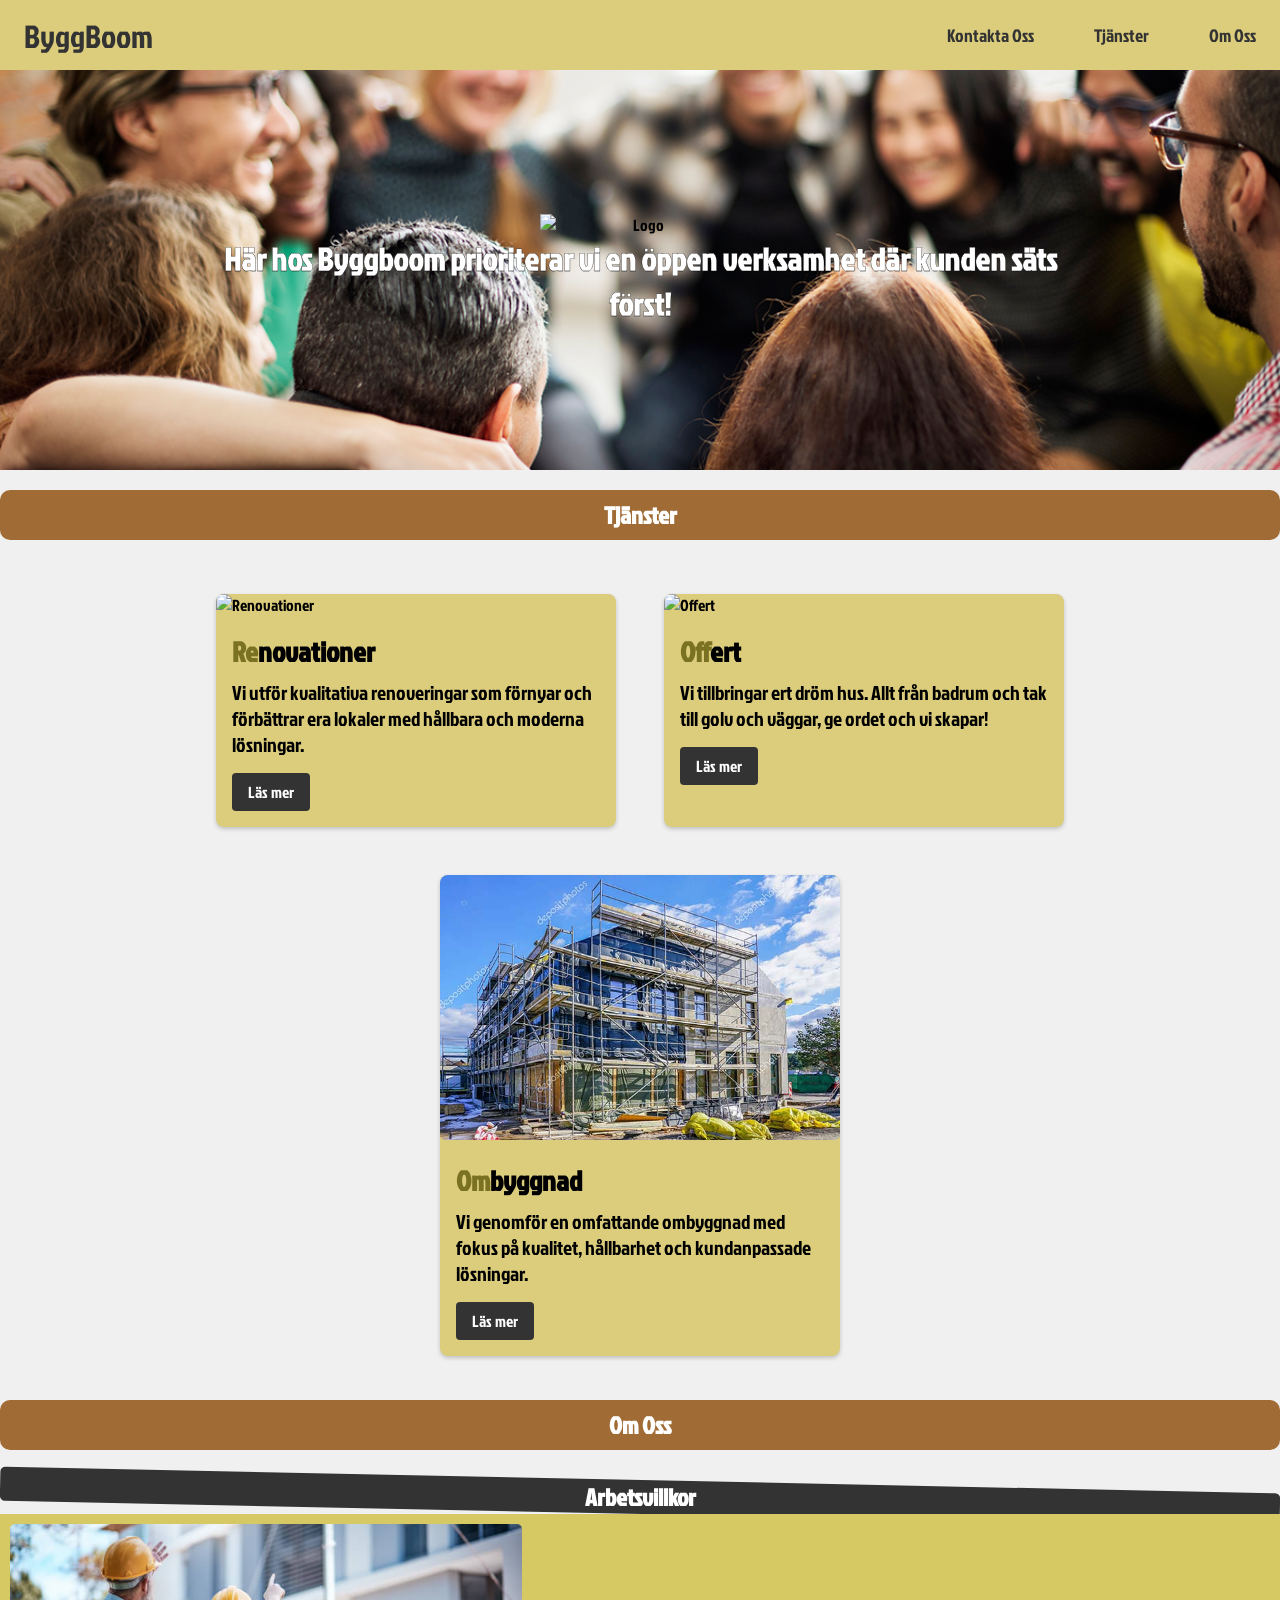
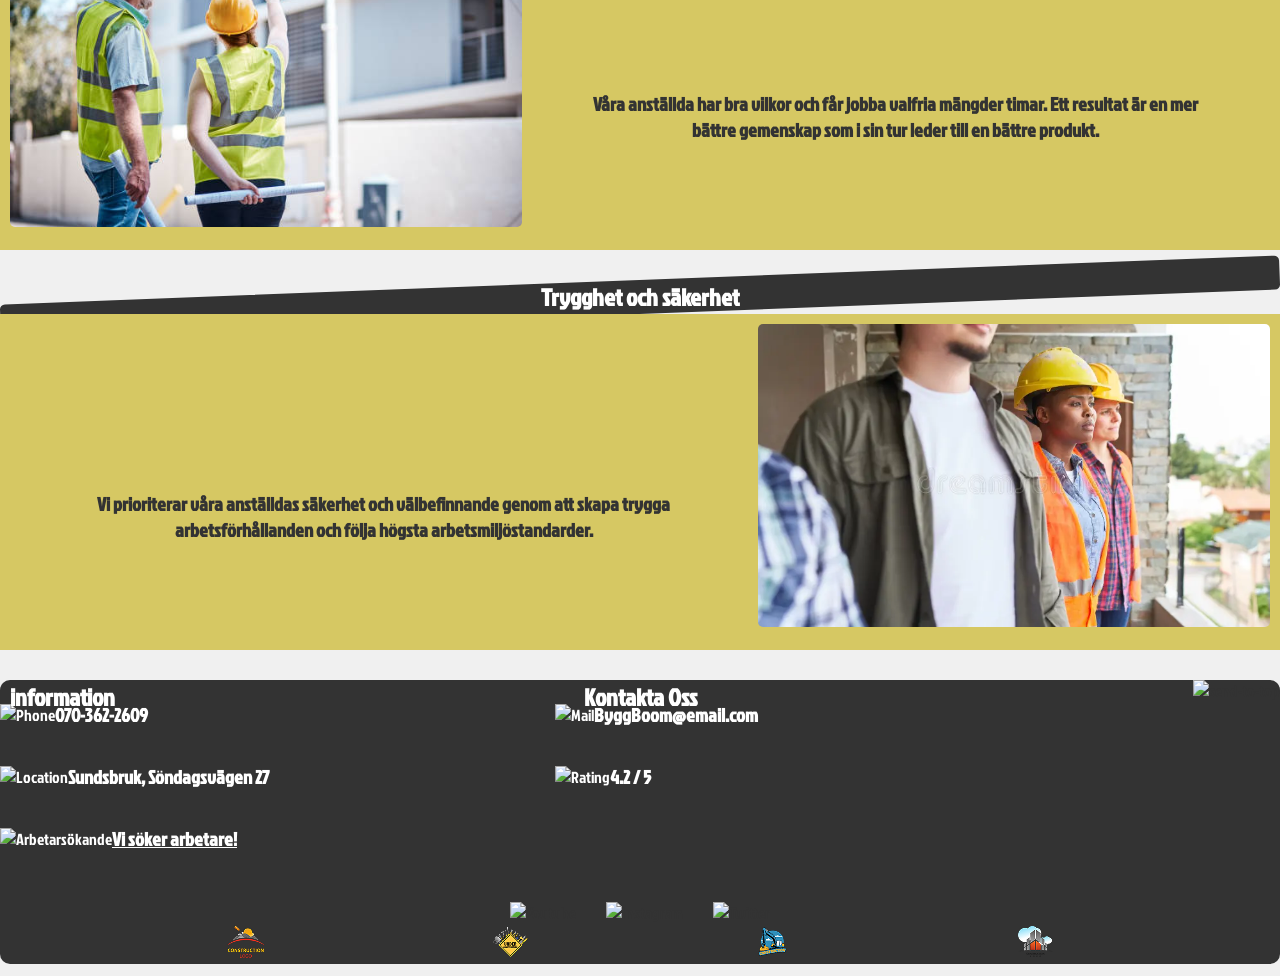
==== index.html @ 779c524a "Add files via upload" ====
<!DOCTYPE html>
<html lang="sv">
<head>
    <meta charset="UTF-8">
    <meta name="viewport" content="width=device-width, initial-scale=1.0">
    <title>ByggBoom</title>
    <link rel="stylesheet" href="CSS/style.css">

    
</head>
<body>
    <nav class="navbar">
        <a href="#" class="nav-branding">ByggBoom</a>
        <ul class="nav-menu">
            <li class="nav-item">
                <a href="#kontakta" class="nav-link">Kontakta Oss</a>  
            </li>
            <li class="nav-item">
                <a href="#tjänster" class="nav-link">Tjänster</a>  
            </li>
            <li class="nav-item">
                <a href="#om-oss" class="nav-link">Om Oss</a> 
            </li>
        </ul>
        <div class="hamburger">
            <span class="bar"></span>
            <span class="bar"></span>
            <span class="bar"></span>
        </div>
    </nav>
        <header>
        <div id="main-page">
            <img id="size-img" src="bilder/Logga.png" alt="Logo">
            <h1>Här hos Byggboom prioriterar vi en öppen verksamhet där kunden säts först!</h1>
        </div>
    </header>
    
        <div class="title" id="tjänster">
            <h2>Tjänster</h2>
        </div>

        <div class="card-container">
            <div class="card">
                <img src="bilder/Renovationer_new.jpg" alt="Renovationer">
                <div class="card-content">
                    <h3><span class="gold-colortext">Re</span>novationer</h3>
                    <p>Vi utför kvalitativa renoveringar som förnyar och förbättrar era lokaler med hållbara och moderna lösningar.</p>
                    <a href="./HTML/examples.html" class="btn">Läs mer</a>
                </div>
            </div>
            <div class="card">
                <img src="bilder/Offert.jpg" alt="Offert">
                <div class="card-content">
                    <h3><span class="gold-colortext">Off</span>ert</h3>
                    <p>Vi tillbringar ert dröm hus. Allt från badrum och tak till golv och väggar, ge ordet och vi skapar!</p>
                    <a href="./HTML/examples.html" class="btn">Läs mer</a>
                </div>
            </div>
            <div class="card">
                <img src="Bilder/Ombyggnad.jpg" alt="Ombyggnad">
                <div class="card-content">
                    <h3><span class="gold-colortext">Om</span>byggnad</h3>
                    <p>Vi genomför en omfattande ombyggnad med fokus på kvalitet, hållbarhet och kundanpassade lösningar. </p>
                    <a href="./HTML/examples.html" class="btn">Läs mer</a>
                </div>
            </div>
        </div>

        <div class="title" id="om-oss">
            <h2>Om Oss</h2>
        </div>
        <article> <!--Arbetsvillkor titel-->
            <div id="plank-arbetsvillkor" class="top-plank">
                <div id="name-arbetsvillkor"><h2>Arbetsvillkor</h2></div>
            </div>
            
            <div class="bottom-part" id="surfplatta"> <!--Nedre delen-->
                <div id="arbetsvillkor-image" class="filter"></div>
                <div class="place-right">
                <h3>Våra anställda har bra vilkor och får jobba valfria mängder timar. Ett resultat är en mer bättre gemenskap som i sin tur leder till en bättre produkt.</h3>
            </div>
            </div>
        </article>

        <article> <!--trygghet titel-->
            <div id="plank-trygghet" class="top-plank">
                <div id="name-trygghet"><h2>Trygghet och säkerhet</h2></div>
            </div>

            <div class="bottom-part" id="surfplatta-right"> <!--Nedre delen-->
                <div id="put-right">
                    <div id="säkerhet-image" class="filter"></div>
                </div>
                <div class="place-right">
                <h3>Vi prioriterar våra anställdas säkerhet och välbefinnande genom att skapa trygga arbetsförhållanden och följa högsta arbetsmiljöstandarder.</h3>
                </div>
            </div>
        </article>
        <footer> 
            <div>
                <div id="kontakta"><h2>Kontakta Oss</h2></div>
                <div id="information-left"><h2>information</h2></div>
                <div id="move-right"><a href="#top">
                    <img class="btn" src="bilder/Home.png" alt="send-to-top"></a>
                </div>
            </div>
            <div>
                 <div id="make-smaller">
                    <ul id="footer-information">
                        <li class="information"><img src="bilder/Phone.png" alt="Phone"><h3>070-362-2609</h3> </li>
                        <li class="information tablett"><img src="bilder/mail.png" alt="Mail"><h3>ByggBoom@email.com</h3></li>
                        <li class="information"><img src="bilder/location_on.png" alt="Location"><h3>Sundsbruk, Söndagsvägen 27</h3></li>
                        <li class="information tablett"><img src="bilder/Star_6.png" alt="Rating"><h3>4.2 / 5</h3></li>
                        <li class="information " id="ansök" ><img src="bilder/Information_Circle_Contained_(2).png" alt="Arbetarsökande"><a href="HTML/ansök.html"><h3>Vi söker arbetare!</h3></a></li>
                    </ul>
                 </div>
                 <div id="flex-parent">
                    <div class="socials">
                        <a href="https://www.youtube.com/"><img src="bilder/Youtube.png" alt="Youtube"></a>
                        <a href="https://www.instagram.com"><img src="bilder/instagram.png" alt="Instagram"></a>
                        <a href="https://www.x.com"><img src="bilder/Twitter.png" alt="Twitter"></a>
                     </div>
                 </div>
                 
                 <div id="flex-sponsors">
                    <ul id="sponsors">
                        <li><img src="Bilder/Permascand.png" alt="Permascand"></li>
                        <li><img src="Bilder/image 8 (1).png" alt="Valmet"></li>
                        <li><img src="Bilder/Byggfirma.png" alt="Byggfirma AB"></li>
                        <li><img src="Bilder/Bygghjälp.png" alt="ByggHjälp AB"></li>
                    </ul>
                </div>
            </div>
            <script src="JS/script.js"></script>
        
</body>
</html>
---- CSS/style.css ----
@import url("https://fonts.googleapis.com/css2?family=Jockey+One&display=swap");
* {
  margin: 0;
  padding: 0;
  font-family: "Jockey One", sans-serif;
}

body {
  background-color: #f0f0f0;
}
html {
  scroll-behavior: smooth;
}

header {
  height: 400px;
}
a#plats {
  text-decoration: none;
}
/*Positionera huvudbilden*/
div#main-page {
  height: 100%;
  display: flex;
  flex-direction: column;
  align-items: center;
  justify-content: center;
  text-align: center;
  background-image: url("../Bilder/New_main_img2.webp");
  background-repeat: no-repeat;
  background-position: center;
  background-size: cover;
}
/*Förstora lggan i huvudbilden*/
#size-img {
  width: 200px;
}
div#main-page h1 {
  -webkit-text-stroke: 0.3px black;
  width: 70%;
  color: rgb(255, 255, 255);
}

h2 {
  color: white;
}

nav {
  background-color: #dbcd7c;
}
a {
  text-decoration: none;
  color: #333;
}
li {
  list-style: none;
}
/**/
.navbar {
  top: 0;
  z-index: 6;
  position: sticky;
  min-height: 70px;
  display: flex;
  justify-content: space-between;
  align-items: center;
  padding: 0 24px;
}
/**/
.nav-menu {
  display: flex;
  justify-content: space-between;
  align-items: center;
  gap: 60px;
}
/*ByggBoom texten öppe till vänster*/
.nav-branding {
  font-size: 2rem;
}
.nav-link {
  font-size: x-large;
  transition: 0.4s ease;
}

.nav-link:hover {
  color: #db4646;
}

.hamburger {
  display: none;
  cursor: pointer;
}
/*De 3 svarta linjer som formar krysset*/
.bar {
  display: block;
  width: 25px;
  height: 3px;
  margin: 5px auto;
  -webkit-transition: all 0.3s ease-in-out;
  transition: all 0.3s ease-in-out;
  background-color: #333;
}
/*Titeln Om oss och Tjänster*/
div.title h2 {
  display: flex;
  justify-content: center;
  align-items: center;
  margin-bottom: 30px;
  border-radius: 10px;
  margin-top: 20px;
  background-color: #a16b35;
  height: 50px;
}
/*Använder flexwrap för att få varje kort att gå vidare till nästa sida då skärmstorleken äkar*/
.card-container {
  display: flex;
  justify-content: center;
  flex-wrap: wrap;
}
/*Fixa själva kortet*/
.card {
  width: 400px;
  background-color: #dbcd7c;
  border-radius: 8px;
  overflow: hidden;
  box-shadow: 0px 2px 4px rgba(0, 0, 0, 0.2);
  margin: 24px;
}
/*Storleken på bilderna*/
.card img {
  width: 100%;
  height: 55%;
  border-radius: 5px;
}
.card-content {
  padding: 16px;
}
/*Fixa texten i kortet*/
.card-content h3 {
  font-size: 28px;
  margin-bottom: 8px;
}
.card-content p {
  font-size: 20px;
  line-height: 1.3;
}
/*fixa upplägg av knappen och det innuti*/
.card-content .btn {
  display: inline-block;
  padding: 8px 16px;
  background-color: #333;
  text-decoration: none;
  border-radius: 4px;
  margin-top: 16px;
  color: #fff;
}
.btn:hover {
  transform: scale(1.03);
}
/*Gör prefixen i korten guldfärgade: Re, Off och Om*/
.gold-colortext {
  color: #7b7122;
}

/*Positionera och forma "Säkerhet och arbetarvillkor"*/
article {
  display: flex;
  flex-direction: column;
  position: relative;
  height: 400px;
}

/*Titeln "Arbetarvillkor" och "Trygghet och säkerhet"*/
div.top-plank {
  display: flex;
  align-items: center;
  text-align: center;
  justify-content: center;
  background-color: #333;
  border-radius: 5px;
}
div.top-plank h2 {
  color: white;
}

/*Plank och name ID:s används för att positionera och rotera texten och den svarta plankan*/
div#plank-arbetsvillkor {
  transform: rotate(1.2deg);
}
div#plank-trygghet {
  transform: rotate(-2.2deg);
}
/*vinkla tillbaka texten*/
div#name-arbetsvillkor {
  display: flex;
  text-align: center;
  justify-content: center;
  transform: rotate(-1.2deg);
}
div#name-trygghet {
  display: flex;
  text-align: center;
  justify-content: center;
  transform: rotate(2.2deg);
}

/*bilder för om oss delen*/
div#arbetsvillkor-image {
  background-image: url("../Bilder/PointingOutToWindowNew.jpg");
}
div#säkerhet-image {
  background-image: url("../Bilder/SecurtiyLiscense.webp");
}
/*Själva innehållet i arbtesvillkor och trygghet och säkerhet*/
div.bottom-part {
  position: relative;
  display: flex;
  flex-direction: column;
  justify-content: center;
  align-items: center;
  text-align: center;
  width: 100%;
  height: 100vh;
  margin-bottom: 30px;
  color: white;
}

/*används för att skapa ett tunt svart filter över bilderna´*/
div.filter {
  position: absolute;
  inset: 0;
  filter: brightness(60%);
  background-repeat: no-repeat;
  background-position: center;
  background-size: cover;
}
/*positionera informationen i mitten av diven, heter detta för att informationen placeras till höger*/
div.place-right {
  display: flex;
  position: absolute;
  text-align: center;
  justify-content: center;
}
div.bottom-part h3 {
  width: 80%;
  margin-top: 70px;
}

/*placera texten över backgrundsbilden*/
h3 {
  z-index: 2;
}

footer {
  background-color: #333;
  border-radius: 10px;
}

/*Centrera Kontakta oss titeln*/
div#kontakta {
  display: flex;
  position: absolute;
  justify-content: center;
  width: 100%;
}
/*tillbaka knappen*/
div#move-right {
  display: flex;
  position: relative;
  align-items: center;
  width: 100%;
  justify-content: flex-end;
}
/*placera informationen verticalt*/

#information-left {
  visibility: hidden;
  position: absolute;
}

/*Positionera all information under kontakta oss och under information för surfplatta*/
li.information {
  display: flex;
  align-items: center;
}
.information a {
  color: white;
  text-decoration: underline;
}
.information a:hover {
  transition: 7ms;
  color: #d6c863;
}

/*Skapa en grid för att positionera som sedan används för surfplattan*/
ul#footer-information {
  display: grid;
  grid-template-rows: repeat(5, 1fr);
  row-gap: 4vh;
  color: white;
}
/*Positionera sociala medier till höger*/
#flex-parent {
  display: flex;
  align-items: center;
  justify-content: end;
}

.socials {
  width: 45%;
  display: flex;
  justify-content: space-evenly;
}
div.social img:hover {
  transform: scale(1.03);
}
ul#sponsors {
  display: flex;
  justify-content: space-evenly;
  align-items: center;
}

/*Tar bort dropdown menyn*/
@media (max-width: 896px) {
  .hamburger {
    display: block;
  }
  /*Skapa ett X vid dropdown menyn när man trycker på det*/
  .hamburger.active .bar:nth-child(2) {
    opacity: 0;
  }
  .hamburger.active .bar:nth-child(1) {
    transform: translateY(8px) rotate(45deg);
  }
  .hamburger.active .bar:nth-child(3) {
    transform: translateY(-8px) rotate(-45deg);
  }
  /*Dropdownmenyn syns alltid hur långt man skorllar*/
  /*Positionera menyn utanför skärmen för att sedan flyttas in knappen trycks*/
  .nav-menu {
    position: fixed;
    left: -100%;
    top: 70px;
    gap: 0;
    flex-direction: column;
    background-color: #d6c863;
    font-size: 1.2em;
    width: 100%;
    text-align: center;
    transition: 0.3s;
  }
  .nav-item {
    margin: 16px 0;
  }
  .nav-menu.active {
    left: 0;
  }
}

@media screen and (min-width: 896px) {
  /*Ta bort filtret och minska dimensionerna*/
  div.filter {
    filter: brightness(100%);
    width: 40%;
    margin: 10px;
    height: 90%;
    border-radius: 5px;
  }
  div#säkerhet-image {
    right: 0; /*för att skriva över inset 0*/
    left: auto;
    width: 40%;
    height: 90%;
  }

  /*Skapa en gul ruta runt säkerhet och arbetarvillkoren */
  div#surfplatta {
    background-color: #d6c863;
    display: flex;
    flex-direction: row;
    justify-content: end;
  }
  /*Placera bilden*/
  .place-right {
    display: flex;
    text-align: center;
    justify-content: center;
    width: 60%;
    color: #333;
  }
  /*placera text till vänster*/
  div#surfplatta-right {
    background-color: #d6c863;
    display: flex;
    flex-direction: row;
    justify-content: left;
  }
  /*Visa den nya texten "Information" för surfplatta*/
  #information-left {
    visibility: visible;
    margin-left: 10px;
  }
  /*Skapa två kolumner för att fylla upp mer av footern*/
  #footer-information {
    display: grid;
    grid-template-columns: repeat(2, 1fr);
  }
  /*Gör footern lite mindre för att matcha det ökade uttrymmet av en surfplatta och PC*/
  #make-smaller {
    height: 200px;
  }
  /*Positionera de element under Kontaka oss till vänster*/
  .tablett {
    transform: translateX(-85px);
  }
  /*Placera sociala medier i mitten av footern*/
  #flex-parent {
    justify-content: center;
  }
  .socials {
    width: 25%;
  }
  .nav-link {
    font-size: large;
  }
}
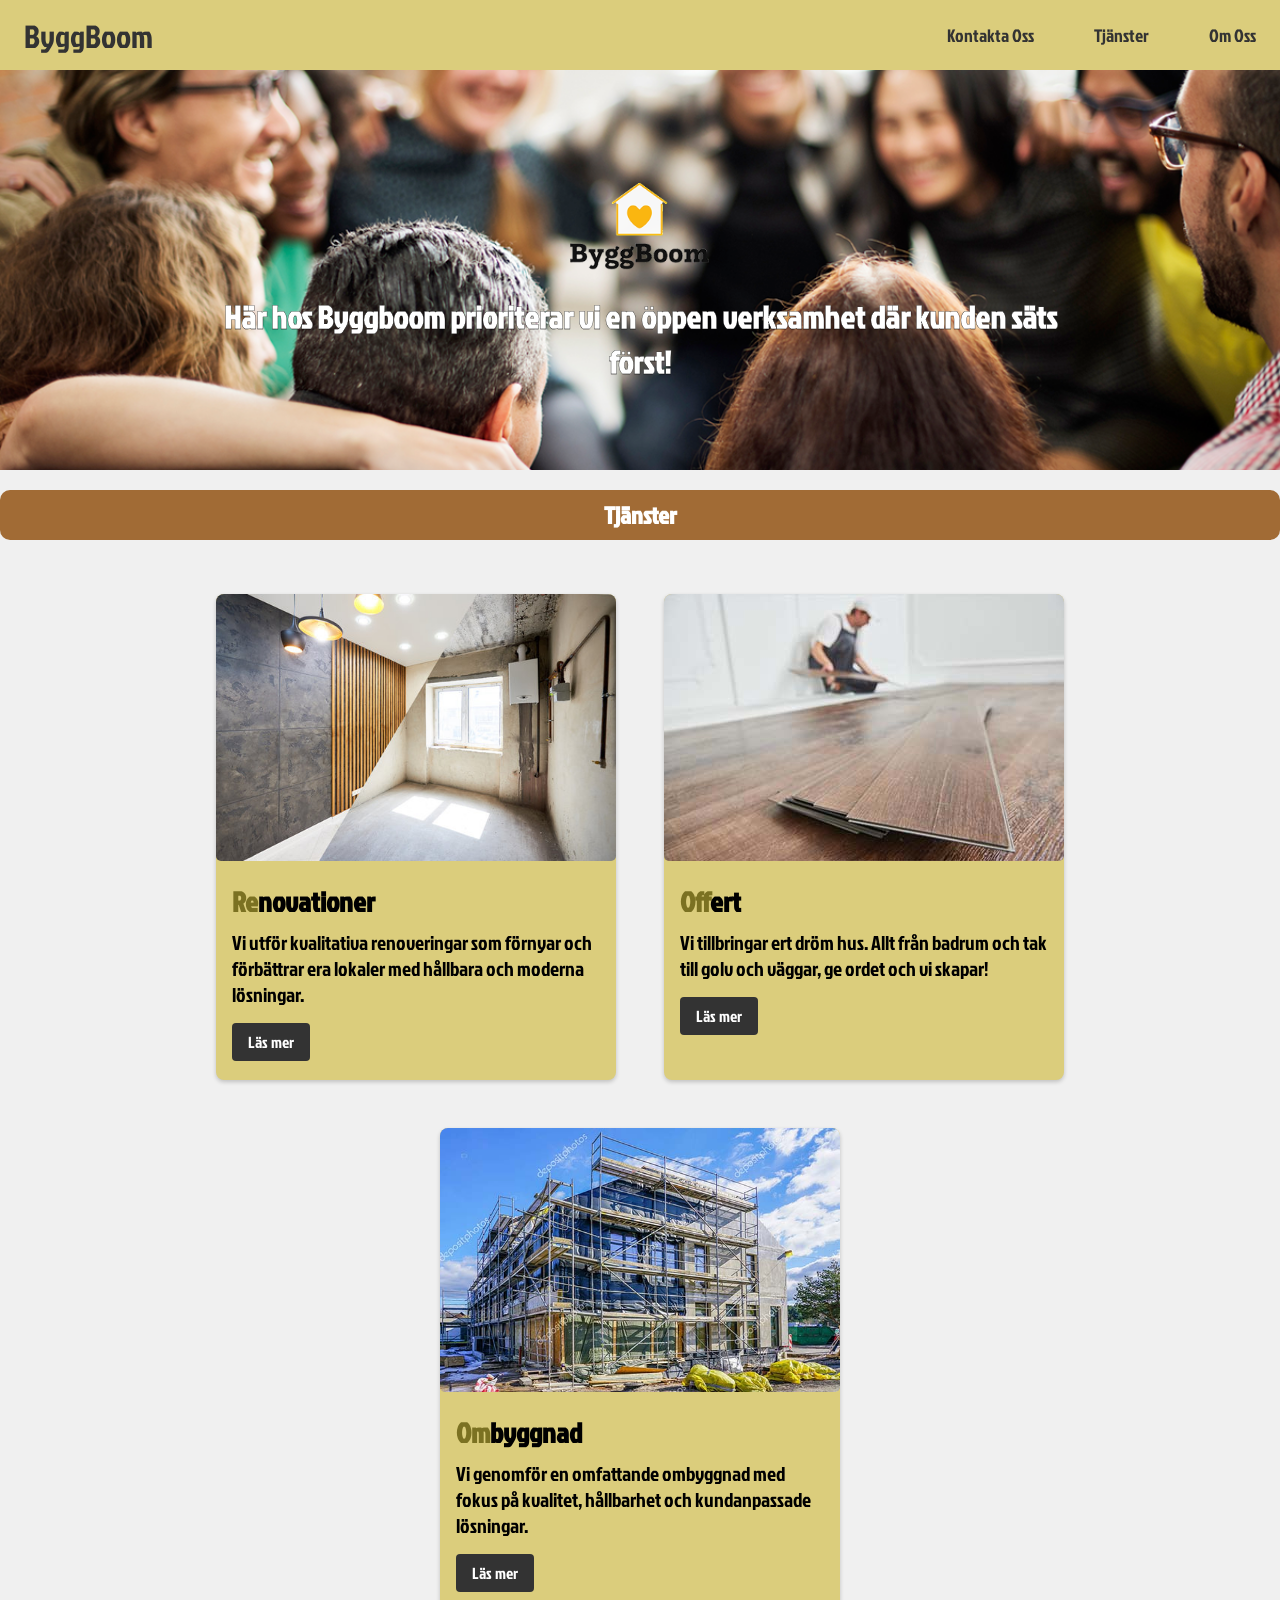
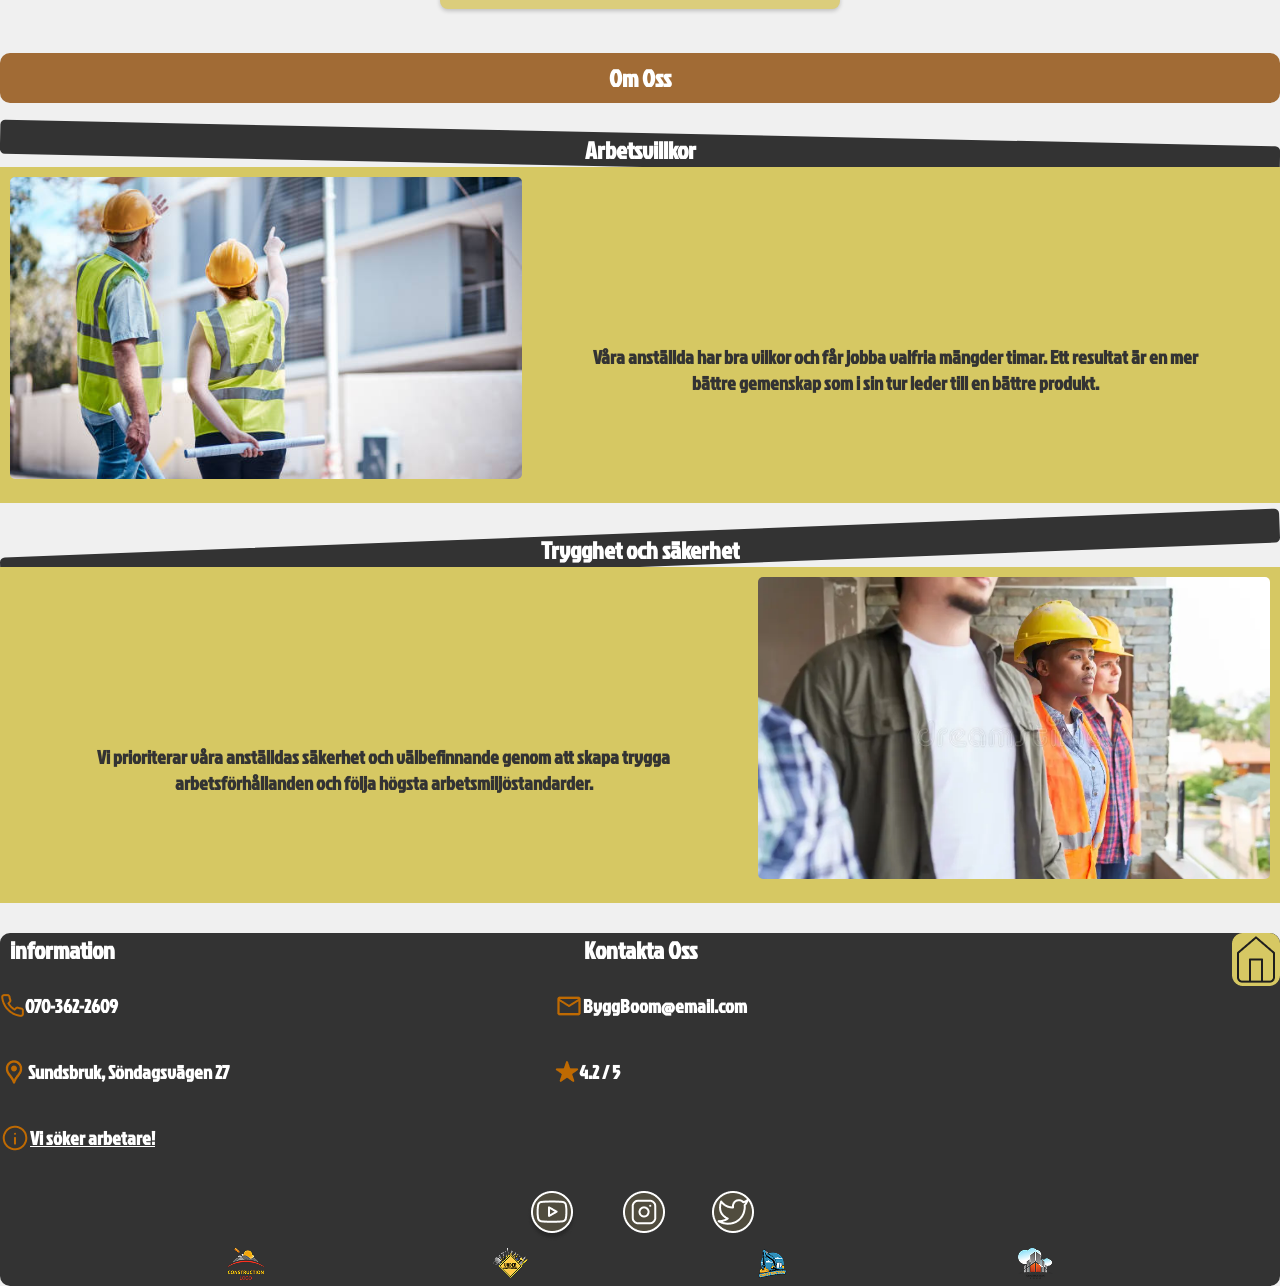
==== commit dded047c: "Add files via upload" ====
--- a/index.html
+++ b/index.html
@@ -30,7 +30,7 @@
     </nav>
         <header>
         <div id="main-page">
-            <img id="size-img" src="bilder/Logga.png" alt="Logo">
+            <img id="size-img" src="Bilder/Logga.png" alt="Logo">
             <h1>Här hos Byggboom prioriterar vi en öppen verksamhet där kunden säts först!</h1>
         </div>
     </header>
@@ -41,7 +41,7 @@
 
         <div class="card-container">
             <div class="card">
-                <img src="bilder/Renovationer_new.jpg" alt="Renovationer">
+                <img src="Bilder/Renovationer_new.jpg" alt="Renovationer">
                 <div class="card-content">
                     <h3><span class="gold-colortext">Re</span>novationer</h3>
                     <p>Vi utför kvalitativa renoveringar som förnyar och förbättrar era lokaler med hållbara och moderna lösningar.</p>
@@ -49,7 +49,7 @@
                 </div>
             </div>
             <div class="card">
-                <img src="bilder/Offert.jpg" alt="Offert">
+                <img src="Bilder/Offert.jpg" alt="Offert">
                 <div class="card-content">
                     <h3><span class="gold-colortext">Off</span>ert</h3>
                     <p>Vi tillbringar ert dröm hus. Allt från badrum och tak till golv och väggar, ge ordet och vi skapar!</p>
@@ -101,24 +101,24 @@
                 <div id="kontakta"><h2>Kontakta Oss</h2></div>
                 <div id="information-left"><h2>information</h2></div>
                 <div id="move-right"><a href="#top">
-                    <img class="btn" src="bilder/Home.png" alt="send-to-top"></a>
+                    <img class="btn" src="Bilder/Home.png" alt="send-to-top"></a>
                 </div>
             </div>
             <div>
                  <div id="make-smaller">
                     <ul id="footer-information">
-                        <li class="information"><img src="bilder/Phone.png" alt="Phone"><h3>070-362-2609</h3> </li>
-                        <li class="information tablett"><img src="bilder/mail.png" alt="Mail"><h3>ByggBoom@email.com</h3></li>
-                        <li class="information"><img src="bilder/location_on.png" alt="Location"><h3>Sundsbruk, Söndagsvägen 27</h3></li>
-                        <li class="information tablett"><img src="bilder/Star_6.png" alt="Rating"><h3>4.2 / 5</h3></li>
-                        <li class="information " id="ansök" ><img src="bilder/Information_Circle_Contained_(2).png" alt="Arbetarsökande"><a href="HTML/ansök.html"><h3>Vi söker arbetare!</h3></a></li>
+                        <li class="information"><img src="Bilder/Phone.png" alt="Phone"><h3>070-362-2609</h3> </li>
+                        <li class="information tablett"><img src="Bilder/mail.png" alt="Mail"><h3>ByggBoom@email.com</h3></li>
+                        <li class="information"><img src="Bilder/location_on.png" alt="Location"><h3>Sundsbruk, Söndagsvägen 27</h3></li>
+                        <li class="information tablett"><img src="Bilder/Star_6.png" alt="Rating"><h3>4.2 / 5</h3></li>
+                        <li class="information " id="ansök" ><img src="Bilder/Information_Circle_Contained_(2).png" alt="Arbetarsökande"><a href="HTML/ansök.html"><h3>Vi söker arbetare!</h3></a></li>
                     </ul>
                  </div>
                  <div id="flex-parent">
                     <div class="socials">
-                        <a href="https://www.youtube.com/"><img src="bilder/Youtube.png" alt="Youtube"></a>
-                        <a href="https://www.instagram.com"><img src="bilder/instagram.png" alt="Instagram"></a>
-                        <a href="https://www.x.com"><img src="bilder/Twitter.png" alt="Twitter"></a>
+                        <a href="https://www.youtube.com/"><img src="Bilder/Youtube.png" alt="Youtube"></a>
+                        <a href="https://www.instagram.com"><img src="Bilder/instagram.png" alt="Instagram"></a>
+                        <a href="https://www.x.com"><img src="Bilder/Twitter.png" alt="Twitter"></a>
                      </div>
                  </div>
                  
